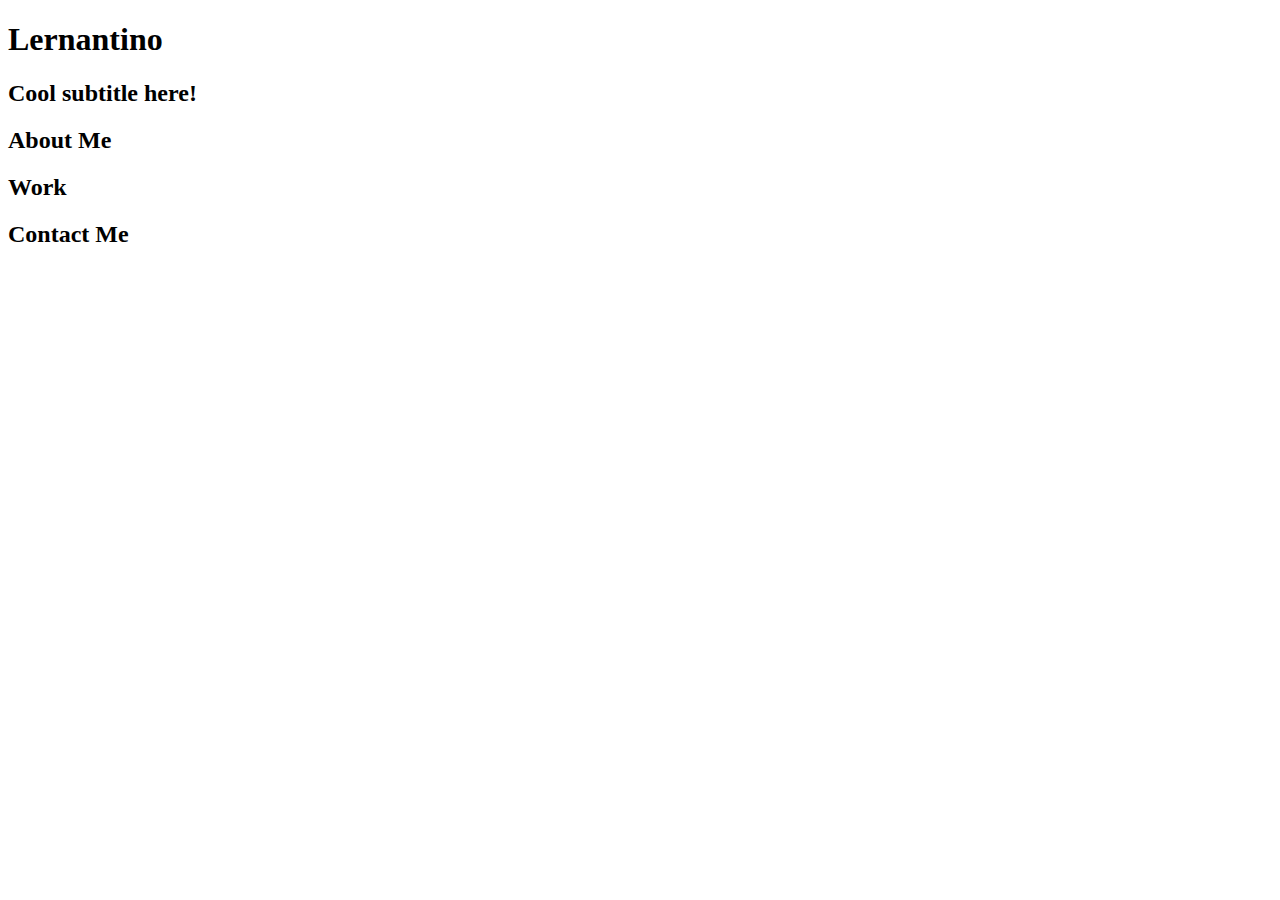
==== index.html @ 20a6575d "adding templates to use" ====
<!DOCTYPE html>
<html lang="en-gb">

<head>
  <meta charset="UTF-8">
  <meta name="viewport" content="width=device-width, initial-scale=1.0">
  <meta http-equiv="X-UA-Compatible" content="ie=edge">
  <title>Lernantino // Web Developer</title>
  <link rel="stylesheet" href="./assets/css/style.css" />
</head>

<body>
  <!-- main logo / nav -->
  <header>
    <h1>Lernantino</h1>
    <nav>
    </nav>
  </header>

  <!-- hero banner -->
  <section class="hero-banner">
    <div>
      <h2>Cool subtitle here!</h2>
    </div>
  </section>

  <main class="page-wrapper">
    <!-- about me -->
    <section class="page-section" id="about">
      <h2>About Me</h2>
    </section>

    <!-- portfolio container -->
    <section class="page-section" id="work">
      <h2>Work</h2>
    </section>

    <!-- contact -->
    <section class="page-section contact" id="contact">
      <h2>Contact Me</h2>
    </section>
  </main>
</body>

</html>
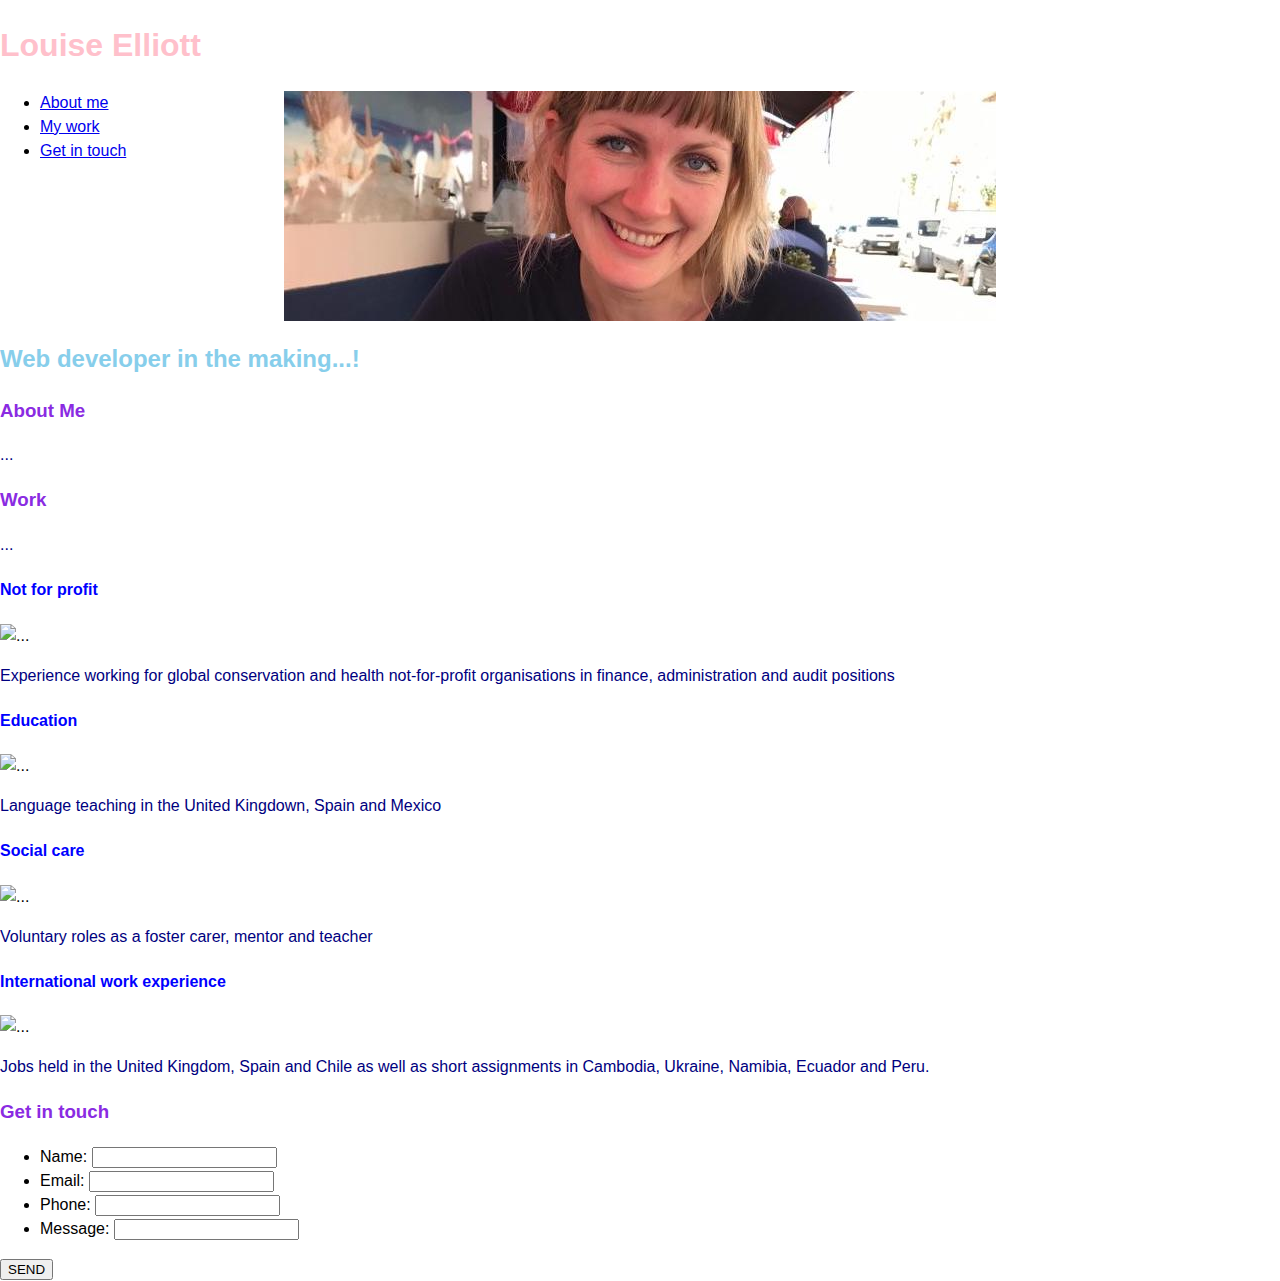
==== commit 9e21e4ef: "basic information added" ====
--- a/index.html
+++ b/index.html
@@ -5,41 +5,109 @@
   <meta charset="UTF-8">
   <meta name="viewport" content="width=device-width, initial-scale=1.0">
   <meta http-equiv="X-UA-Compatible" content="ie=edge">
-  <title>Lernantino // Web Developer</title>
-  <link rel="stylesheet" href="./assets/css/style.css" />
+  <title>Louise Elliott // Web Developer</title>
+  <link rel="stylesheet" href="./css/style.css"/>
 </head>
 
 <body>
-  <!-- main logo / nav -->
+
+  <!-- Name, profile photo and navigation links here. The navigation links take the user to the relavant content further down the page, using the nav element to allow users with screen readers to access the menu directly. -->
   <header>
-    <h1>Lernantino</h1>
-    <nav>
-    </nav>
+    <h1>Louise Elliott</h1>
+    <section class="professional-profile-photo"></div>
+    <nav><ul>
+      <li><a href="#about-me">About me</a></li>
+      <li><a href="#my-work">My work</a></li>
+      <li><a href="#get-in-touch">Get in touch</a></li>
+    </ul></nav>
   </header>
 
-  <!-- hero banner -->
+  <!-- Sub-heading to update once qualified -->
   <section class="hero-banner">
     <div>
-      <h2>Cool subtitle here!</h2>
+      <h2>Web developer in the making...!</h2>
     </div>
   </section>
 
+  
+  
   <main class="page-wrapper">
-    <!-- about me -->
+
     <section class="page-section" id="about">
-      <h2>About Me</h2>
+      <h3>About Me</h3>
+      <p>...</p>
+      <!-- I will add here a short summary of where I am at in my web development journey -->
     </section>
 
     <!-- portfolio container -->
+
     <section class="page-section" id="work">
-      <h2>Work</h2>
+      <h3>Work</h3>
+    </section>
+    <p>...</p>
+    <!-- I will add here the titles (with links) and summaries for my apps or for placeholders until I have more -->
+
+    <!-- Three key areas of previous professional experixence outlined here. -->
+    <aside>
+
+      <section="charity">
+          <h4>Not for profit</h4>
+          <img src="./assets/images/lead-generation.png" alt="..."/> <!-- Add photo and more complete alt text -->
+          <p>Experience working for global conservation and health not-for-profit organisations in finance, administration and audit positions</p>
+      </section>
+      
+      <section="education">
+          <h4>Education</h4>
+          <img src="./assets/images/lead-generation.png" alt="..."/> <!-- Add photo and more complete alt text -->
+          <p>Language teaching in the United Kingdown, Spain and Mexico</p>
+      </section>
+  
+      <section="benefit-cost">
+          <h4>Social care</h4>
+          <img src="./assets/images/lead-generation.png" alt="..."/> <!-- Add photo and more complete alt text -->
+          <p>Voluntary roles as a foster carer, mentor and teacher</p>
+      </section>
+
+      <section="benefit-cost">
+        <h4>International work experience</h4>
+        <img src="./assets/images/lead-generation.png" alt="..."/> <!-- Add photo and more complete alt text -->
+        <p>Jobs held in the United Kingdom, Spain and Chile as well as short assignments in Cambodia, Ukraine, Namibia, Ecuador and Peru.</p>
     </section>
 
+  </aside>
+
+
     <!-- contact -->
-    <section class="page-section contact" id="contact">
-      <h2>Contact Me</h2>
+
+    <section id="get-in-touch">
+      <h3 class="text-center">Get in touch</h3>
+      <form>
+        <ul>
+          <li>
+            <label class="text-right" for="name">Name:</label>
+            <input type="text" id="name" name="user-name">
+          </li>
+          <li>
+            <label class="text-right" for="email">Email:</label>
+            <input type="text" id="email" name="user-email">
+          </li>
+          <li>
+            <label class="text-right" for="phone">Phone:</label>
+            <input type="text" id="phone" name="user-phone">
+          </li>
+          <li>
+            <label class="text-right" for="message">Message:</label>
+            <input type="text" id="message" name="user-message">
+          </li>
+        </ul>
+        <div class="text-center">
+          <button type="submit">SEND</button>
+        </div>
+      </form>
     </section>
+
+
   </main>
 </body>
 
-</html>+</html>    --- a/css/style.css
+++ b/css/style.css
@@ -0,0 +1,40 @@
+* {
+  box-sizing: border-box;
+}
+
+body {
+  margin: 0;
+  padding: 0;
+  font-family: 'Trebuchet MS', 'Lucida Sans Unicode', 'Lucida Grande', 'Lucida Sans', Arial, sans-serif;
+  line-height: 1.5;
+}
+
+h1 {
+  color: pink;
+}
+
+h2 {
+  color: skyblue;
+}
+
+h3 {
+  color: blueviolet
+}
+
+h4 {
+  color:blue;
+}
+
+p {
+  color: navy;
+}
+
+.professional-profile-photo {
+  background: white;
+  height: 230px;
+  background-image: url("../images/professional-profile-photo.jpeg");
+  background-repeat: no-repeat;
+  background-position: center;
+}
+
+
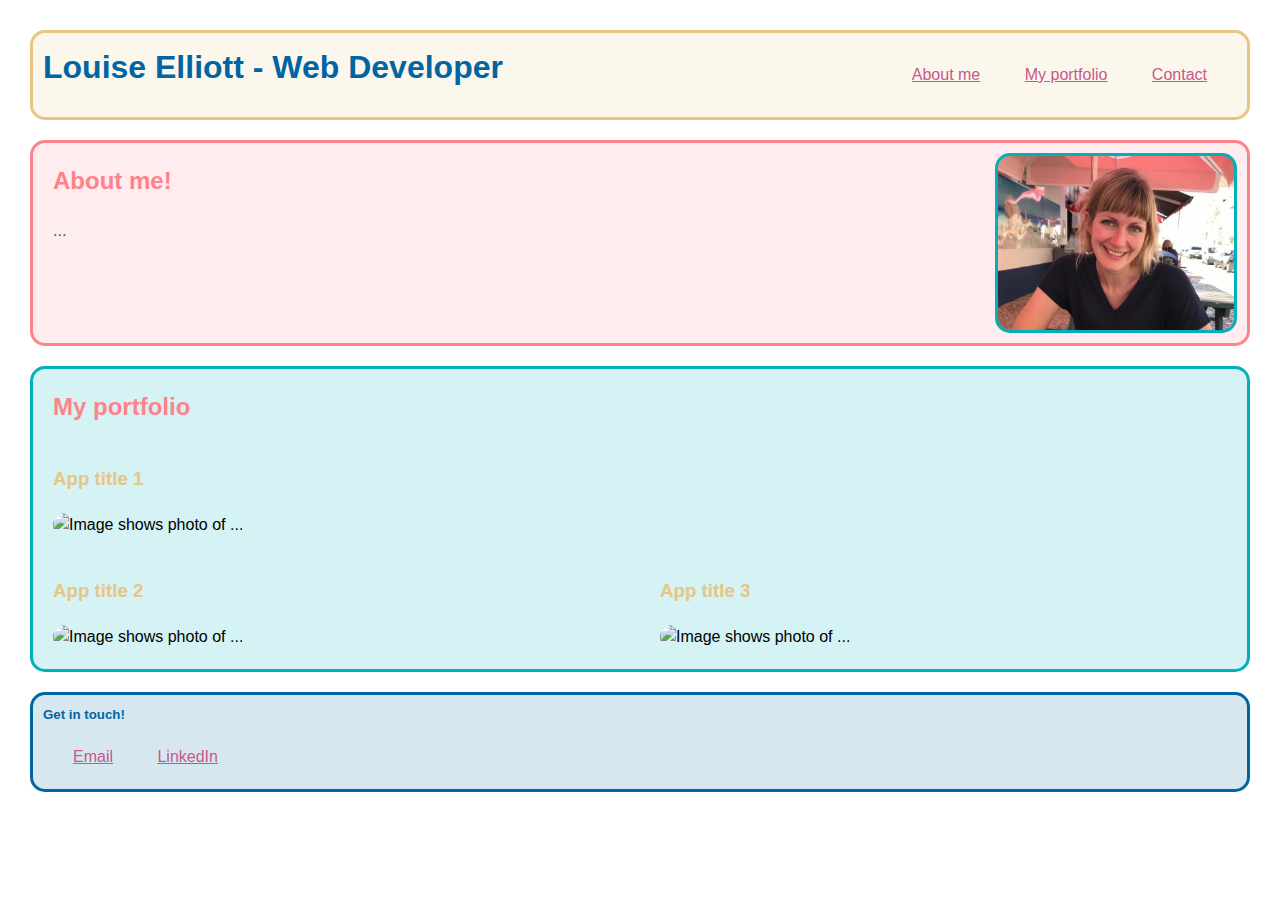
==== commit 714e6d8d: "basic layout defined" ====
--- a/index.html
+++ b/index.html
@@ -11,99 +11,60 @@
 
 <body>
 
+  <!-- header container -->
+
   <!-- Name, profile photo and navigation links here. The navigation links take the user to the relavant content further down the page, using the nav element to allow users with screen readers to access the menu directly. -->
+  
   <header>
-    <h1>Louise Elliott</h1>
-    <section class="professional-profile-photo"></div>
+    <h1>Louise Elliott - Web Developer</h1>
     <nav><ul>
       <li><a href="#about-me">About me</a></li>
-      <li><a href="#my-work">My work</a></li>
-      <li><a href="#get-in-touch">Get in touch</a></li>
+      <li><a href="#my-portfolio">My portfolio</a></li>
+      <li><a href="#contact">Contact</a></li>
     </ul></nav>
   </header>
 
-  <!-- Sub-heading to update once qualified -->
-  <section class="hero-banner">
-    <div>
-      <h2>Web developer in the making...!</h2>
-    </div>
+  <!-- profile container -->
+
+  <section id="about-me">
+    <!-- Sub-heading to update once qualified -->
+    <section id="text">
+      <h2>About me!</h2>
+      <!-- I will add here a short summary of where I am at in my web development journey -->
+      <p>...</p>
+    </section>
+    <section class="professional-profile-photo"></section>
+    <!-- Add image description -->
   </section>
 
-  
-  
-  <main class="page-wrapper">
+   <!-- portfolio container -->
 
-    <section class="page-section" id="about">
-      <h3>About Me</h3>
-      <p>...</p>
-      <!-- I will add here a short summary of where I am at in my web development journey -->
-    </section>
+  <section id="my-portfolio">
+    <div class="section-heading"><h2>My portfolio</h2></div>
+      <div class="app01">
+        <h3>App title 1</h3>
+        <img src="../website-build-portfolio/images/02-portfolio-2.jpg"; alt="Image shows photo of ..." style="width:1000px; height:400px;">
+      </div>
+      <div class="app02">
+        <h3>App title 2</h3>
+        <img src="../website-build-portfolio/images/02-portfolio-3.jpg"; alt="Image shows photo of ..." style="width:500px; height:400px;">
+      </div>
+      <div class="app03">
+        <h3>App title 3</h3>
+        <img src="../website-build-portfolio/images/02-portfolio-4.jpg"; alt="Image shows photo of ..." style="width:500px; height:400px;">
+      </div>
+        <!-- I will add here the titles (with links) for my apps or for placeholders until I have more -->
+    
+  </section>
 
-    <!-- portfolio container -->
+    <!-- contact container -->
 
-    <section class="page-section" id="work">
-      <h3>Work</h3>
-    </section>
-    <p>...</p>
-    <!-- I will add here the titles (with links) and summaries for my apps or for placeholders until I have more -->
-
-    <!-- Three key areas of previous professional experixence outlined here. -->
-    <aside>
-
-      <section="charity">
-          <h4>Not for profit</h4>
-          <img src="./assets/images/lead-generation.png" alt="..."/> <!-- Add photo and more complete alt text -->
-          <p>Experience working for global conservation and health not-for-profit organisations in finance, administration and audit positions</p>
-      </section>
-      
-      <section="education">
-          <h4>Education</h4>
-          <img src="./assets/images/lead-generation.png" alt="..."/> <!-- Add photo and more complete alt text -->
-          <p>Language teaching in the United Kingdown, Spain and Mexico</p>
-      </section>
-  
-      <section="benefit-cost">
-          <h4>Social care</h4>
-          <img src="./assets/images/lead-generation.png" alt="..."/> <!-- Add photo and more complete alt text -->
-          <p>Voluntary roles as a foster carer, mentor and teacher</p>
-      </section>
-
-      <section="benefit-cost">
-        <h4>International work experience</h4>
-        <img src="./assets/images/lead-generation.png" alt="..."/> <!-- Add photo and more complete alt text -->
-        <p>Jobs held in the United Kingdom, Spain and Chile as well as short assignments in Cambodia, Ukraine, Namibia, Ecuador and Peru.</p>
-    </section>
-
-  </aside>
-
-
-    <!-- contact -->
-
-    <section id="get-in-touch">
-      <h3 class="text-center">Get in touch</h3>
-      <form>
-        <ul>
-          <li>
-            <label class="text-right" for="name">Name:</label>
-            <input type="text" id="name" name="user-name">
-          </li>
-          <li>
-            <label class="text-right" for="email">Email:</label>
-            <input type="text" id="email" name="user-email">
-          </li>
-          <li>
-            <label class="text-right" for="phone">Phone:</label>
-            <input type="text" id="phone" name="user-phone">
-          </li>
-          <li>
-            <label class="text-right" for="message">Message:</label>
-            <input type="text" id="message" name="user-message">
-          </li>
-        </ul>
-        <div class="text-center">
-          <button type="submit">SEND</button>
-        </div>
-      </form>
+    <section id="contact">
+      <h5>Get in touch!</h5>
+      <nav><ul>
+        <li><a href="#...@gmail.com">Email</a></li>
+        <li><a href="#LinkedIn">LinkedIn</a></li>
+      </ul></nav>
     </section>
 
 
--- a/css/style.css
+++ b/css/style.css
@@ -1,40 +1,168 @@
+:root {
+  --brand-color-1: #C95789;
+  --brand-color-1-transparent: #c9578825;
+  --brand-color-2: #FF828B;
+  --brand-color-2-transparent: #ff828a26;
+  --brand-color-3: #E7C582;
+  --brand-color-3-transparent: #e7c58225;
+  --brand-color-4: #00B0BA;
+  --brand-color-4-transparent: #00b1ba2a;
+  --brand-color-5: #0065A2;
+  --brand-color-5-transparent: #0064a228;
+  --padding-standard: 0;
+  --border-width-standard: 2px;
+  --border-radius-standard: 15px;
+  --margin-standard: 10px;
+  --brand-font-family: Tahoma, Verdana, sans-serif;
+}
+
 * {
   box-sizing: border-box;
+  padding: var(--padding-standard);
+  margin: var(--margin-standard);
+  font-family: var(--brand-font-family)
 }
 
 body {
-  margin: 0;
-  padding: 0;
-  font-family: 'Trebuchet MS', 'Lucida Sans Unicode', 'Lucida Grande', 'Lucida Sans', Arial, sans-serif;
   line-height: 1.5;
+  display: flex;
+  flex-direction: column;
+}
+
+header {
+  background-color: var(--brand-color-3-transparent);
+  border: var(--border-standard);
+  border-style: solid;
+  border-width: var(--border-standard);
+  border-color: var(--brand-color-3);
+  border-radius: var(--border-radius-standard);
+  display: flex;
+  justify-content: space-between;
+}
+
+#about-me {
+  background-color: var(--brand-color-2-transparent);
+  border: var(--border-standard);
+  border-style: solid;
+  border-width: var(--border-standard);
+  border-color: var(--brand-color-2);
+  border-radius: var(--border-radius-standard);
+  display: flex;
+  justify-content: space-between;
+}
+
+#text {
+  border: var(--border-standard);
+  border-style: none;
+  display: flex;
+  flex-direction: column;
+  flex-wrap: wrap;
+}
+
+#my-portfolio {
+  background-color: var(--brand-color-4-transparent);
+  border: var(--border-standard);
+  border-style: solid;
+  border-width: var(--border-standard);
+  border-color: var(--brand-color-4);
+  border-radius: var(--border-radius-standard);
+  display: grid;
+    grid-template-columns: 1fr 1fr 1fr 1fr;
+    grid-template-rows: auto;
+    justify-content: center;
+    align-content: start;
+}
+
+.section-heading {
+  grid-column: 1 / 5;
+}
+
+.app01 {
+  grid-column: 1 / 5;
+}
+
+.app02 {
+  grid-column: 1 / 3;
+}
+
+.app03 {
+  grid-column: 3 / 5;
+}
+
+img {
+  border-radius: var(--border-radius-standard);
+  background-size: cover;
+  background-position: center;
+}
+
+#contact {
+  background-color: var(--brand-color-5-transparent);
+  border: var(--border-standard);
+  border-style: solid;
+  border-width: var(--border-standard);
+  border-color: var(--brand-color-5);
+  border-radius: var(--border-radius-standard);
 }
 
 h1 {
-  color: pink;
+  color: var(--brand-color-5);
 }
 
 h2 {
-  color: skyblue;
+  color: var(--brand-color-2);
 }
 
 h3 {
-  color: blueviolet
+  color: var(--brand-color-3);
 }
 
 h4 {
-  color:blue;
+  color: var(--brand-color-4);
+}
+
+h5 {
+  color: var(--brand-color-5)
+}
+
+a {
+  color: var(--brand-color-1);
+}
+
+li {
+  display: inline-block;
+  list-style-type: none;
+  button: hover;
 }
 
 p {
-  color: navy;
+  color: var(--brand-color-5);
 }
 
 .professional-profile-photo {
-  background: white;
-  height: 230px;
+  height: 180px;
+  width: 242px;
   background-image: url("../images/professional-profile-photo.jpeg");
   background-repeat: no-repeat;
+  background-size: contain;
   background-position: center;
+  border: var(--border-standard);
+  border-style: solid;
+  border-width: var(--border-standard);
+  border-color: var(--brand-color-4);
+  border-radius: var(--border-radius-standard);
+}
+
+[href$".gmail.com"]//before {
+  content: ;
+  display: inline-block;
+  margin: right 3px;
 }
 
 
+@media only screen and (max-width: 1000px) {
+  ...
+}
+
+@media only screen and (max-width: 600px) {
+  ...
+}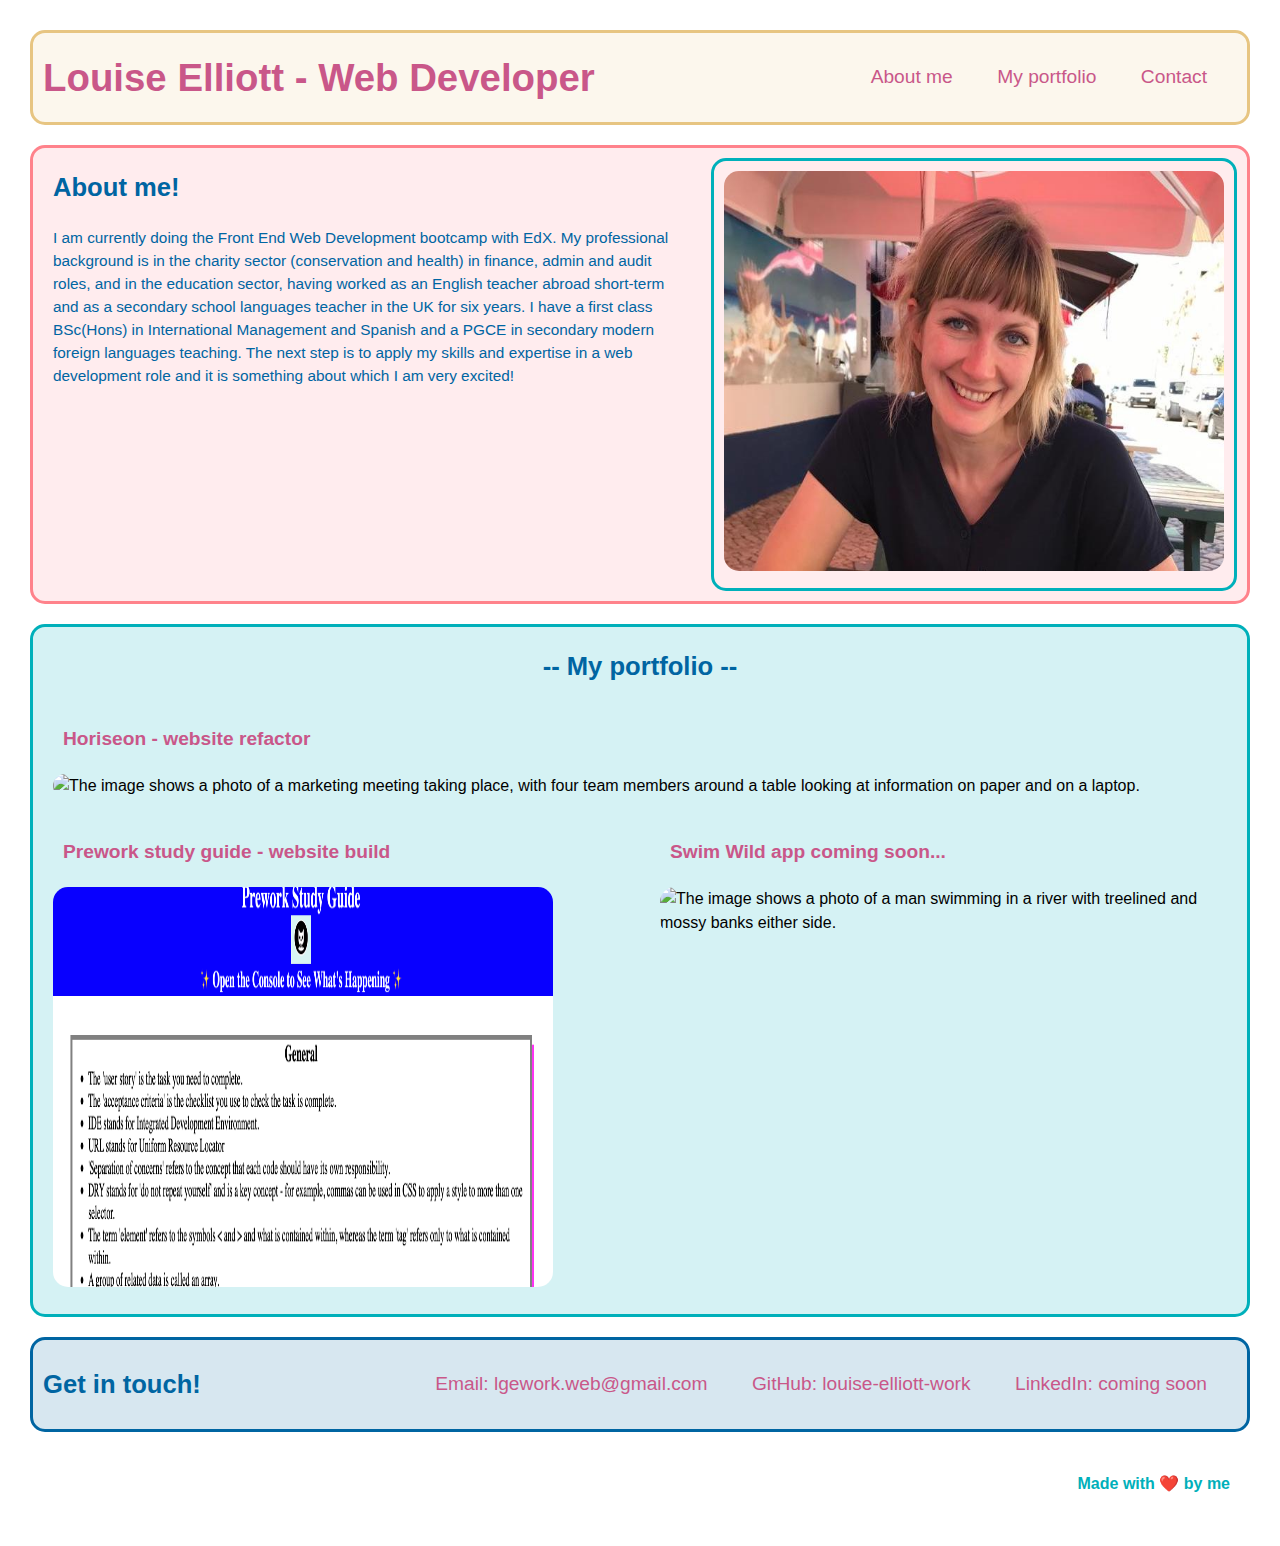
==== commit 3c6edbe1: "HTML updated and commented thoroughly throughout" ====
--- a/index.html
+++ b/index.html
@@ -1,6 +1,9 @@
 <!DOCTYPE html>
-<html lang="en-gb">
+<html lang="en=gb">
 
+<!-- Semantic elements and alternate text provided for images to aid accessibility. -->
+
+<!-- Key meta data for search engine optimisation. -->
 <head>
   <meta charset="UTF-8">
   <meta name="viewport" content="width=device-width, initial-scale=1.0">
@@ -11,10 +14,7 @@
 
 <body>
 
-  <!-- header container -->
-
-  <!-- Name, profile photo and navigation links here. The navigation links take the user to the relavant content further down the page, using the nav element to allow users with screen readers to access the menu directly. -->
-  
+  <!-- Header container with name, profile photo and navigation links that take the user to the relavant content further down the page. -->
   <header>
     <h1>Louise Elliott - Web Developer</h1>
     <nav><ul>
@@ -24,51 +24,59 @@
     </ul></nav>
   </header>
 
-  <!-- profile container -->
-
+  <!-- Profile container with a professional summary and a profile photo. -->
   <section id="about-me">
-    <!-- Sub-heading to update once qualified -->
     <section id="text">
       <h2>About me!</h2>
-      <!-- I will add here a short summary of where I am at in my web development journey -->
-      <p>...</p>
+      <!-- This summary will be updated once more professional experience has been gained. -->
+      <p>I am currently doing the Front End Web Development bootcamp with EdX. My professional background is in the charity sector (conservation and health) in finance, admin and audit roles, and in the education sector, having worked as an English teacher abroad short-term and as a secondary school languages teacher in the UK for six years. I have a first class BSc(Hons) in International Management and Spanish and a PGCE in secondary modern foreign languages teaching. The next step is to apply my skills and expertise in a web development role and it is something about which I am very excited!</p>
     </section>
-    <section class="professional-profile-photo"></section>
-    <!-- Add image description -->
+
+    <section id="photo">
+    <img src="./images/professional-profile-photo.jpeg"; alt="The image shows a photo of Louise Elliott." style="width:500px; height:400px;">
+    </section>
   </section>
 
-   <!-- portfolio container -->
-
+   <!-- Portfolio container with images for, and links to, apps built and refactored so far. -->
   <section id="my-portfolio">
-    <div class="section-heading"><h2>My portfolio</h2></div>
+    <div class="section-heading"><h2>-- My portfolio --</h2></div>
       <div class="app01">
-        <h3>App title 1</h3>
-        <img src="../website-build-portfolio/images/02-portfolio-2.jpg"; alt="Image shows photo of ..." style="width:1000px; height:400px;">
+        <!-- Link opens as new tab. -->
+        <h3><a href="https://louise-elliott-work.github.io/website-refactor-Horiseon/" target="_blank">Horiseon - website refactor</a></h3>
+        <img src="./images/digital-marketing-meeting.jpg"; alt="The image shows a photo of a marketing meeting taking place, with four team members around a table looking at information on paper and on a laptop. " style="width:1000px; height:400px;">        
       </div>
       <div class="app02">
-        <h3>App title 2</h3>
-        <img src="../website-build-portfolio/images/02-portfolio-3.jpg"; alt="Image shows photo of ..." style="width:500px; height:400px;">
+        <!-- Link opens as new tab. -->
+        <h3><a href="https://louise-elliott-work.github.io/prework-study-guide/" target="_blank">Prework study guide - website build</a></h3>
+        <img src="./images/prework-study-guide-screenshot.png"; alt="The image shows a webpage entitled Prework Study Guide, with a logo and some notes underneath." style="width:500px; height:400px;">
       </div>
       <div class="app03">
-        <h3>App title 3</h3>
-        <img src="../website-build-portfolio/images/02-portfolio-4.jpg"; alt="Image shows photo of ..." style="width:500px; height:400px;">
+        <!-- Placeholder link to update once next app has been created. -->
+        <h3><a href="#">Swim Wild app coming soon...</a></h3>
+        <img src="./images/benjamin-elliott-SWQmJ7bO0OI-unsplash.jpg"; alt="The image shows a photo of a man swimming in a river with treelined and mossy banks either side." style="width:500px; height:400px;"> <!-- Photo by Benjamin Elliott on Unsplash. -->
       </div>
-        <!-- I will add here the titles (with links) for my apps or for placeholders until I have more -->
-    
   </section>
 
-    <!-- contact container -->
-
+    <!-- <Contact container with email, GitHub and LinkedIn links. -->
     <section id="contact">
-      <h5>Get in touch!</h5>
+      <h2>Get in touch!</h2>
       <nav><ul>
-        <li><a href="#...@gmail.com">Email</a></li>
-        <li><a href="#LinkedIn">LinkedIn</a></li>
+        <!-- Mail-to opens for users who have email set up on their device, and email address also written out for users who do not. -->
+        <li><a href="mailto:lgework.web@gmail.com">Email: lgework.web@gmail.com</a></li>
+        <!-- Link opens as new tab. -->
+        <li><a href="https://github.com/louise-elliott-work?tab=repositories">GitHub: louise-elliott-work</a></li>
+        <!-- LinkedIn profile to be added at a later date. -->
+        <li><a>LinkedIn: coming soon</a></li>
       </ul></nav>
     </section>
 
+<!-- Personal signature shown here. -->
+<section>
+  <footer>
+      <h4>Made with ❤️️ by me</h4>
+  </footer>
+  </section>
 
-  </main>
 </body>
 
-</html>    +</html>--- a/css/style.css
+++ b/css/style.css
@@ -31,13 +31,19 @@
 
 header {
   background-color: var(--brand-color-3-transparent);
-  border: var(--border-standard);
   border-style: solid;
   border-width: var(--border-standard);
   border-color: var(--brand-color-3);
   border-radius: var(--border-radius-standard);
   display: flex;
   justify-content: space-between;
+  align-items: center;
+}
+
+li {
+  display: inline-block;
+  list-style-type: none;
+  font-size: 1.5vw;
 }
 
 #about-me {
@@ -75,6 +81,9 @@
 
 .section-heading {
   grid-column: 1 / 5;
+  display: flex;
+  align-items: center;
+  justify-content: center;
 }
 
 .app01 {
@@ -95,53 +104,9 @@
   background-position: center;
 }
 
-#contact {
-  background-color: var(--brand-color-5-transparent);
-  border: var(--border-standard);
-  border-style: solid;
-  border-width: var(--border-standard);
-  border-color: var(--brand-color-5);
-  border-radius: var(--border-radius-standard);
-}
-
-h1 {
-  color: var(--brand-color-5);
-}
-
-h2 {
-  color: var(--brand-color-2);
-}
-
-h3 {
-  color: var(--brand-color-3);
-}
-
-h4 {
-  color: var(--brand-color-4);
-}
-
-h5 {
-  color: var(--brand-color-5)
-}
-
-a {
-  color: var(--brand-color-1);
-}
-
-li {
-  display: inline-block;
-  list-style-type: none;
-  button: hover;
-}
-
-p {
-  color: var(--brand-color-5);
-}
-
-.professional-profile-photo {
-  height: 180px;
-  width: 242px;
-  background-image: url("../images/professional-profile-photo.jpeg");
+#photo {
+  height: auto;
+  width: auto;
   background-repeat: no-repeat;
   background-size: contain;
   background-position: center;
@@ -150,6 +115,54 @@
   border-width: var(--border-standard);
   border-color: var(--brand-color-4);
   border-radius: var(--border-radius-standard);
+  margin: none;
+}
+
+#contact {
+  background-color: var(--brand-color-5-transparent);
+  border: var(--border-standard);
+  border-style: solid;
+  border-width: var(--border-standard);
+  border-color: var(--brand-color-5);
+  border-radius: var(--border-radius-standard);
+  display: flex;
+  justify-content: space-between;
+  align-items: center;
+}
+
+footer {
+  display: flex;
+  justify-content: flex-end;
+  align-items: center;
+}
+
+h1 {
+  color: var(--brand-color-1);
+  font-size: 3vw;
+}
+
+h2 {
+  color: var(--brand-color-5);
+  font-size: 2vw;
+}
+
+h3 {
+  color: var(--brand-color-3);
+  font-size: 1.5vw;
+}
+
+h4 {
+  color: var(--brand-color-4);
+}
+
+a {
+  color: var(--brand-color-1);
+  text-decoration: none;
+}
+
+p {
+  color: var(--brand-color-5);
+  font-size: 1.2vw;
 }
 
 [href$".gmail.com"]//before {
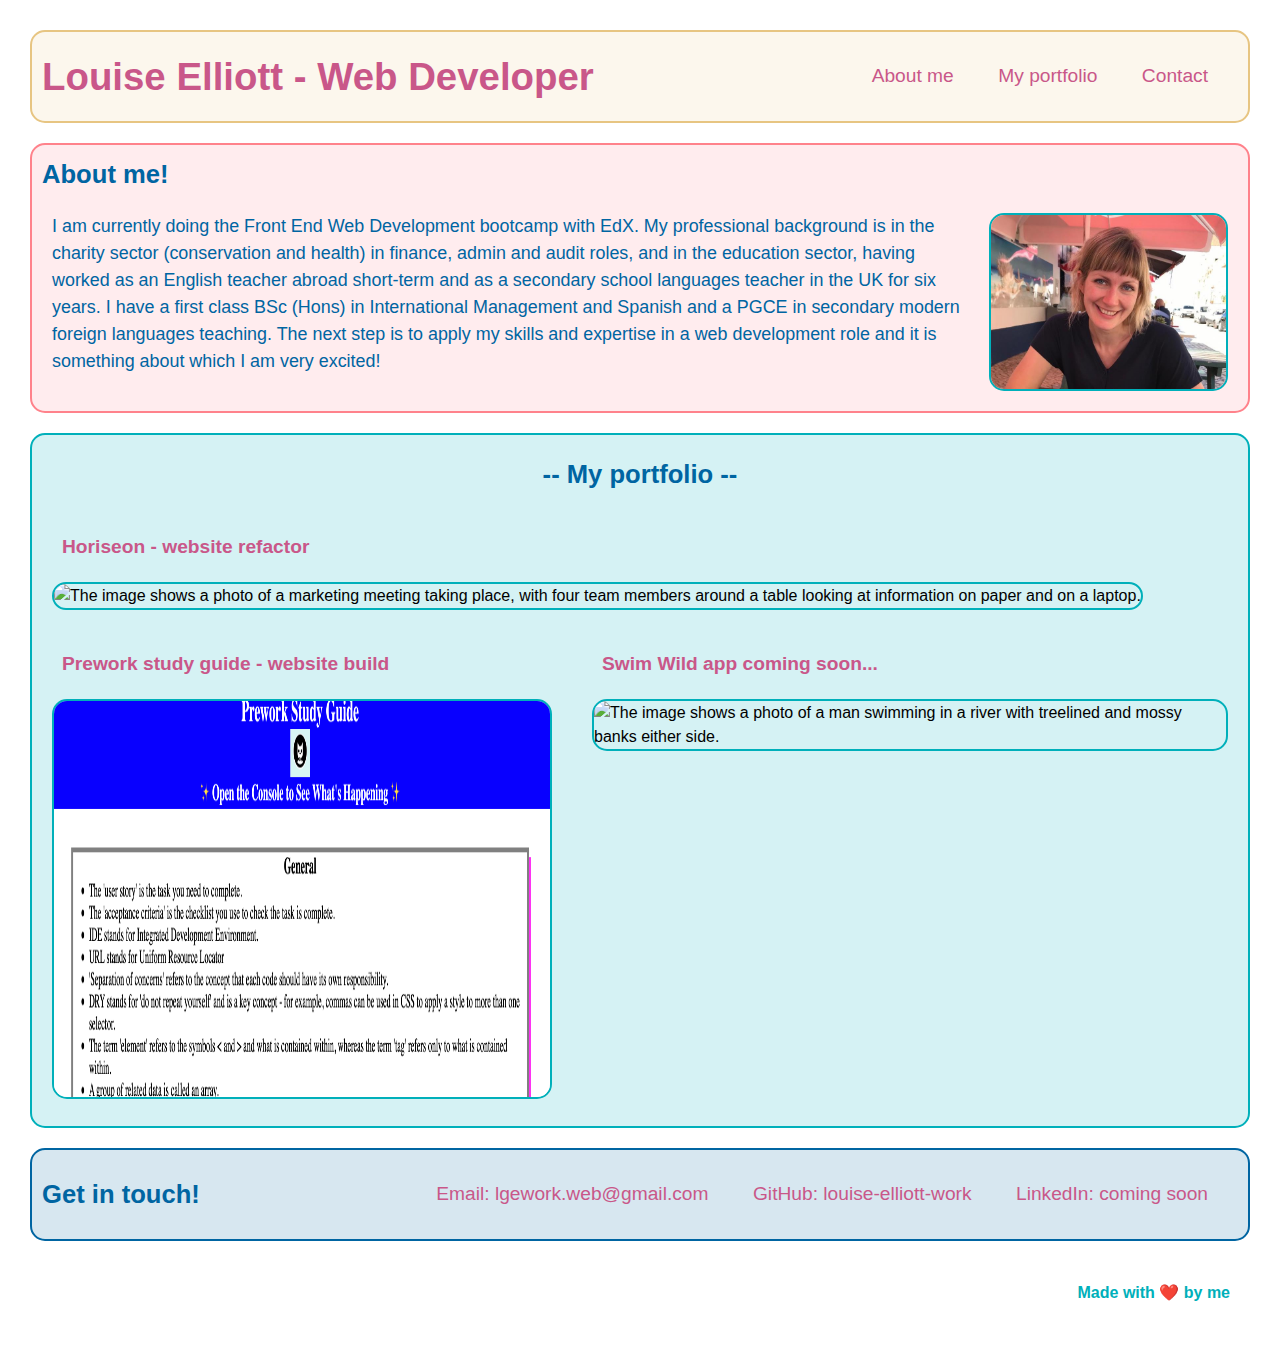
==== commit 25ee609d: "CSS updated and commented thoroughly throughout" ====
--- a/index.html
+++ b/index.html
@@ -25,30 +25,27 @@
   </header>
 
   <!-- Profile container with a professional summary and a profile photo. -->
-  <section id="about-me">
-    <section id="text">
-      <h2>About me!</h2>
+  <section class="about-me">
+    <h2>About me!</h2>
+      <section id="profile-information">
       <!-- This summary will be updated once more professional experience has been gained. -->
-      <p>I am currently doing the Front End Web Development bootcamp with EdX. My professional background is in the charity sector (conservation and health) in finance, admin and audit roles, and in the education sector, having worked as an English teacher abroad short-term and as a secondary school languages teacher in the UK for six years. I have a first class BSc(Hons) in International Management and Spanish and a PGCE in secondary modern foreign languages teaching. The next step is to apply my skills and expertise in a web development role and it is something about which I am very excited!</p>
+      <p>I am currently doing the Front End Web Development bootcamp with EdX. My professional background is in the charity sector (conservation and health) in finance, admin and audit roles, and in the education sector, having worked as an English teacher abroad short-term and as a secondary school languages teacher in the UK for six years. I have a first class BSc (Hons) in International Management and Spanish and a PGCE in secondary modern foreign languages teaching. The next step is to apply my skills and expertise in a web development role and it is something about which I am very excited!</p>
+      <img src="./images/professional-profile-photo.jpeg"; alt="The image shows a photo of Louise Elliott." class="profile-photo">
+      </section>
     </section>
 
-    <section id="photo">
-    <img src="./images/professional-profile-photo.jpeg"; alt="The image shows a photo of Louise Elliott." style="width:500px; height:400px;">
-    </section>
-  </section>
-
-   <!-- Portfolio container with images for, and links to, apps built and refactored so far. -->
+  <!-- Portfolio container with images for, and links to, apps built and refactored so far. -->
   <section id="my-portfolio">
     <div class="section-heading"><h2>-- My portfolio --</h2></div>
       <div class="app01">
         <!-- Link opens as new tab. -->
         <h3><a href="https://louise-elliott-work.github.io/website-refactor-Horiseon/" target="_blank">Horiseon - website refactor</a></h3>
-        <img src="./images/digital-marketing-meeting.jpg"; alt="The image shows a photo of a marketing meeting taking place, with four team members around a table looking at information on paper and on a laptop. " style="width:1000px; height:400px;">        
+        <img src="./images/digital-marketing-meeting.jpg"; alt="The image shows a photo of a marketing meeting taking place, with four team members around a table looking at information on paper and on a laptop." style="width:1000px; height:400px;">        
       </div>
       <div class="app02">
         <!-- Link opens as new tab. -->
         <h3><a href="https://louise-elliott-work.github.io/prework-study-guide/" target="_blank">Prework study guide - website build</a></h3>
-        <img src="./images/prework-study-guide-screenshot.png"; alt="The image shows a webpage entitled Prework Study Guide, with a logo and some notes underneath." style="width:500px; height:400px;">
+        <img src="./images/prework-study-guide-screenshot.png"; alt="The image shows a screenshot of a webpage entitled Prework Study Guide, with a logo and some notes underneath." style="width:500px; height:400px;">
       </div>
       <div class="app03">
         <!-- Placeholder link to update once next app has been created. -->
--- a/css/style.css
+++ b/css/style.css
@@ -1,3 +1,5 @@
+/* Brand colors and style set here, to facilitate future brand design changes. */
+
 :root {
   --brand-color-1: #C95789;
   --brand-color-1-transparent: #c9578825;
@@ -23,16 +25,21 @@
   font-family: var(--brand-font-family)
 }
 
+/* Brand colors used for all font, boxes and borders. */
+/* Font sizes throughout set to respond to viewport width. */
+
 body {
   line-height: 1.5;
   display: flex;
   flex-direction: column;
 }
 
+/* Header bar with name and role on the left and navigation menu on the right. */
+
 header {
   background-color: var(--brand-color-3-transparent);
   border-style: solid;
-  border-width: var(--border-standard);
+  border-width: var(--border-width-standard);
   border-color: var(--brand-color-3);
   border-radius: var(--border-radius-standard);
   display: flex;
@@ -46,37 +53,37 @@
   font-size: 1.5vw;
 }
 
-#about-me {
+/* About me section clearly defined with title, summary and photo occupying 20% and responding to viewport width. */
+
+.about-me {
   background-color: var(--brand-color-2-transparent);
-  border: var(--border-standard);
   border-style: solid;
-  border-width: var(--border-standard);
+  border-width: var(--border-width-standard);
   border-color: var(--brand-color-2);
   border-radius: var(--border-radius-standard);
-  display: flex;
-  justify-content: space-between;
+  margin: var(--margin-standard);
 }
 
-#text {
-  border: var(--border-standard);
-  border-style: none;
+#profile-information {
   display: flex;
-  flex-direction: column;
-  flex-wrap: wrap;
 }
+
+.profile-photo {
+  width: 20%;
+}
+
+/* Portfolio section clearly defined with title and labelled apps below that can be clicked on to open in a new tab. */
 
 #my-portfolio {
   background-color: var(--brand-color-4-transparent);
-  border: var(--border-standard);
   border-style: solid;
-  border-width: var(--border-standard);
+  border-width: var(--border-width-standard);
   border-color: var(--brand-color-4);
   border-radius: var(--border-radius-standard);
   display: grid;
     grid-template-columns: 1fr 1fr 1fr 1fr;
-    grid-template-rows: auto;
     justify-content: center;
-    align-content: start;
+    align-items: start;
 }
 
 .section-heading {
@@ -86,49 +93,48 @@
   justify-content: center;
 }
 
+/* The most recent app occupies the entire first row of the grid to appear more prominently. */
+
 .app01 {
   grid-column: 1 / 5;
 }
 
+/* The second and third apps shre the space on the second row. */
+
 .app02 {
-  grid-column: 1 / 3;
+  grid-column: 1 / 2;
 }
 
 .app03 {
-  grid-column: 3 / 5;
+  grid-column: 2 / 5;
 }
 
 img {
-  border-radius: var(--border-radius-standard);
+  max-width: auto;
+  height: auto;
   background-size: cover;
   background-position: center;
+  margin: var(--margin-standard);
+  border-style: solid;
+  border-width: var(--border-width-standard);
+  border-color: var(--brand-color-4);
+  border-radius: var(--border-radius-standard);
 }
 
-#photo {
-  height: auto;
-  width: auto;
-  background-repeat: no-repeat;
-  background-size: contain;
-  background-position: center;
-  border: var(--border-standard);
-  border-style: solid;
-  border-width: var(--border-standard);
-  border-color: var(--brand-color-4);
-  border-radius: var(--border-radius-standard);
-  margin: none;
-}
+/* Contact section clearly defined with 'Get in touch' instruction, email address, GitHub link and LinkedIn link, all clickable. */
 
 #contact {
   background-color: var(--brand-color-5-transparent);
-  border: var(--border-standard);
   border-style: solid;
-  border-width: var(--border-standard);
+  border-width: var(--border-width-standard);
   border-color: var(--brand-color-5);
   border-radius: var(--border-radius-standard);
   display: flex;
   justify-content: space-between;
   align-items: center;
 }
+
+/* Signature displayed bottom right. */
 
 footer {
   display: flex;
@@ -162,15 +168,10 @@
 
 p {
   color: var(--brand-color-5);
-  font-size: 1.2vw;
+  font-size: 1.4vw;
 }
 
-[href$".gmail.com"]//before {
-  content: ;
-  display: inline-block;
-  margin: right 3px;
-}
-
+/* Media queries set to support users with various viewport widths. */
 
 @media only screen and (max-width: 1000px) {
   ...
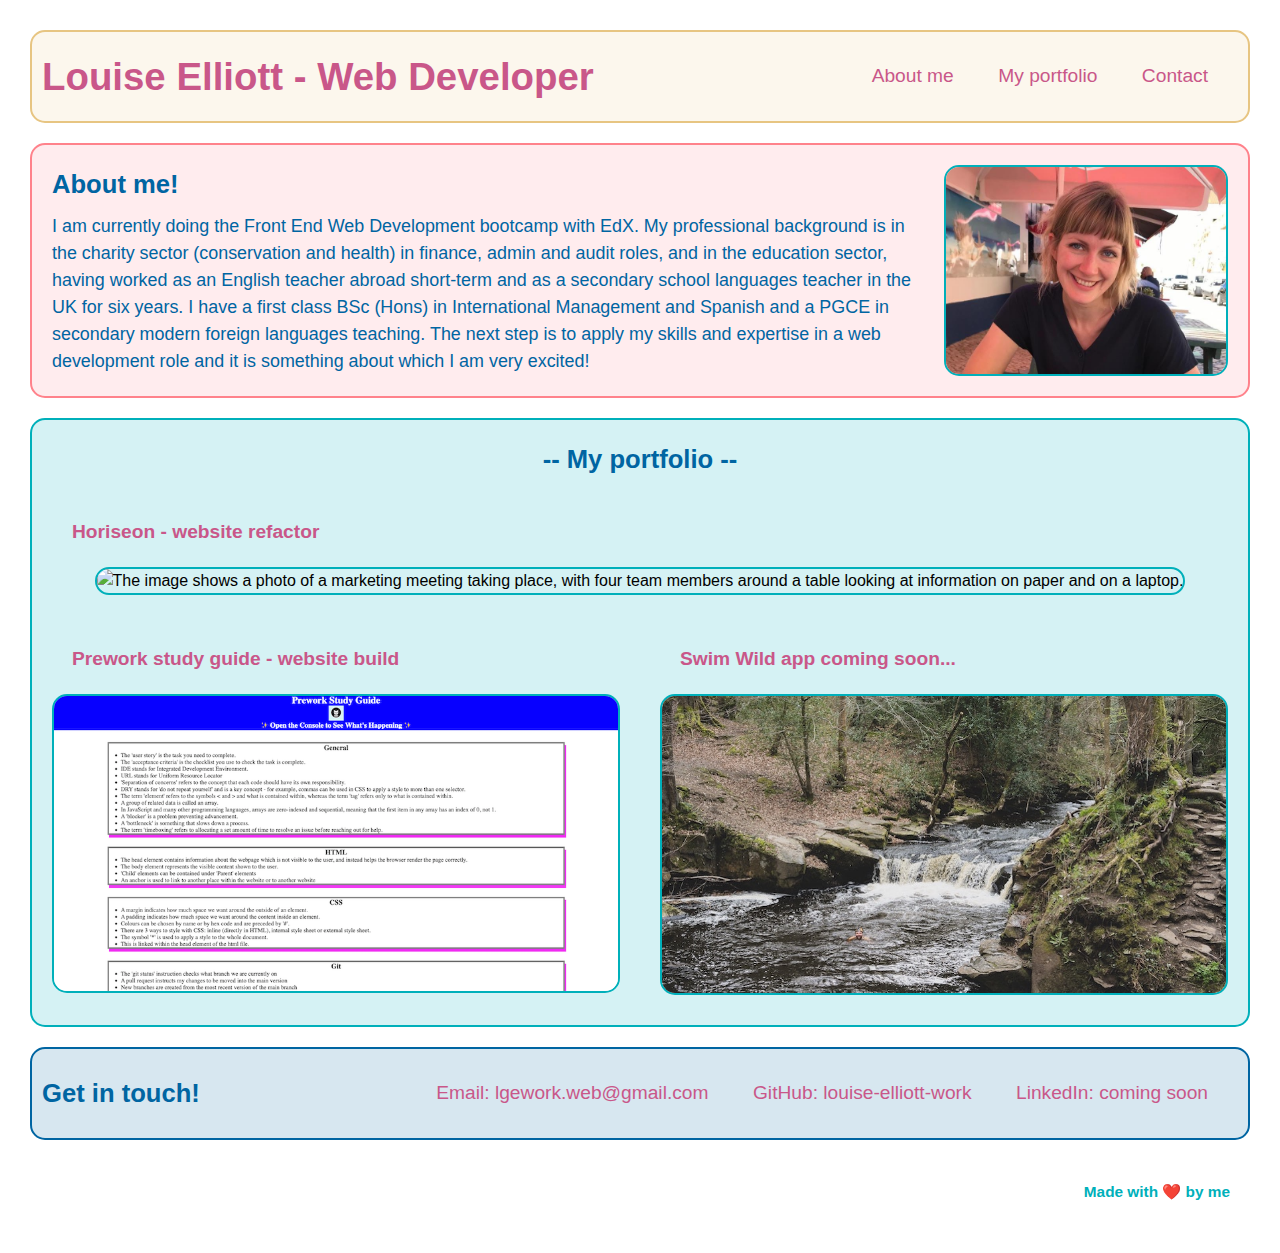
==== commit 923c8aef: "portfolio image sizing fixed" ====
--- a/index.html
+++ b/index.html
@@ -25,33 +25,40 @@
   </header>
 
   <!-- Profile container with a professional summary and a profile photo. -->
-  <section class="about-me">
+  <section id="about-me">
+    <div id="text">
     <h2>About me!</h2>
-      <section id="profile-information">
-      <!-- This summary will be updated once more professional experience has been gained. -->
-      <p>I am currently doing the Front End Web Development bootcamp with EdX. My professional background is in the charity sector (conservation and health) in finance, admin and audit roles, and in the education sector, having worked as an English teacher abroad short-term and as a secondary school languages teacher in the UK for six years. I have a first class BSc (Hons) in International Management and Spanish and a PGCE in secondary modern foreign languages teaching. The next step is to apply my skills and expertise in a web development role and it is something about which I am very excited!</p>
-      <img src="./images/professional-profile-photo.jpeg"; alt="The image shows a photo of Louise Elliott." class="profile-photo">
-      </section>
-    </section>
+    <!-- This summary will be updated once more professional experience has been gained. -->
+    <p>I am currently doing the Front End Web Development bootcamp with EdX. My professional background is in the charity sector (conservation and health) in finance, admin and audit roles, and in the education sector, having worked as an English teacher abroad short-term and as a secondary school languages teacher in the UK for six years. I have a first class BSc (Hons) in International Management and Spanish and a PGCE in secondary modern foreign languages teaching. The next step is to apply my skills and expertise in a web development role and it is something about which I am very excited!</p>
+    </div>
+    <div id="profile-photo">
+    <img src="./images/professional-profile-photo.jpeg"; alt="The image shows a photo of Louise Elliott.">
+    </div>
+  </section>
 
   <!-- Portfolio container with images for, and links to, apps built and refactored so far. -->
   <section id="my-portfolio">
-    <div class="section-heading"><h2>-- My portfolio --</h2></div>
-      <div class="app01">
+    
+    <div id="section-heading"><h2>-- My portfolio --</h2></div>
+      
+      <div id="app01">
         <!-- Link opens as new tab. -->
-        <h3><a href="https://louise-elliott-work.github.io/website-refactor-Horiseon/" target="_blank">Horiseon - website refactor</a></h3>
-        <img src="./images/digital-marketing-meeting.jpg"; alt="The image shows a photo of a marketing meeting taking place, with four team members around a table looking at information on paper and on a laptop." style="width:1000px; height:400px;">        
+        <div class="app-label"><h3><a href="https://louise-elliott-work.github.io/website-refactor-Horiseon/" target="_blank">Horiseon - website refactor</a></h3></div>
+        <div class="app-image"><img src="./images/digital-marketing-meeting.jpg"; alt="The image shows a photo of a marketing meeting taking place, with four team members around a table looking at information on paper and on a laptop."></div>
       </div>
-      <div class="app02">
+
+      <div id="app02">
         <!-- Link opens as new tab. -->
-        <h3><a href="https://louise-elliott-work.github.io/prework-study-guide/" target="_blank">Prework study guide - website build</a></h3>
-        <img src="./images/prework-study-guide-screenshot.png"; alt="The image shows a screenshot of a webpage entitled Prework Study Guide, with a logo and some notes underneath." style="width:500px; height:400px;">
+        <div class="app-label"><h3><a href="https://louise-elliott-work.github.io/prework-study-guide/" target="_blank">Prework study guide - website build</a></h3></div>
+        <div class="app-image"><img src="./images/prework-study-guide-screenshot-resized.png"; alt="The image shows a screenshot of a webpage entitled Prework Study Guide, with a logo and some notes underneath."></div>
       </div>
-      <div class="app03">
+    
+      <div id="app03">
         <!-- Placeholder link to update once next app has been created. -->
-        <h3><a href="#">Swim Wild app coming soon...</a></h3>
-        <img src="./images/benjamin-elliott-SWQmJ7bO0OI-unsplash.jpg"; alt="The image shows a photo of a man swimming in a river with treelined and mossy banks either side." style="width:500px; height:400px;"> <!-- Photo by Benjamin Elliott on Unsplash. -->
+        <div class="app-label"><h3><a href="#">Swim Wild app coming soon...</a></h3></div>
+        <div class="app-image"><img src="./images/benjamin-elliott-SWQmJ7bO0OI-unsplash-resized.jpg"; alt="The image shows a photo of a man swimming in a river with treelined and mossy banks either side."></div> <!-- Photo by Benjamin Elliott on Unsplash. -->
       </div>
+
   </section>
 
     <!-- <Contact container with email, GitHub and LinkedIn links. -->
@@ -61,7 +68,7 @@
         <!-- Mail-to opens for users who have email set up on their device, and email address also written out for users who do not. -->
         <li><a href="mailto:lgework.web@gmail.com">Email: lgework.web@gmail.com</a></li>
         <!-- Link opens as new tab. -->
-        <li><a href="https://github.com/louise-elliott-work?tab=repositories">GitHub: louise-elliott-work</a></li>
+        <li><a href="https://github.com/louise-elliott-work?tab=repositories" target="_blank">GitHub: louise-elliott-work</a></li>
         <!-- LinkedIn profile to be added at a later date. -->
         <li><a>LinkedIn: coming soon</a></li>
       </ul></nav>
--- a/css/style.css
+++ b/css/style.css
@@ -11,10 +11,10 @@
   --brand-color-4-transparent: #00b1ba2a;
   --brand-color-5: #0065A2;
   --brand-color-5-transparent: #0064a228;
-  --padding-standard: 0;
+  --padding-standard: 0px 0px 0px 0px;
   --border-width-standard: 2px;
   --border-radius-standard: 15px;
-  --margin-standard: 10px;
+  --margin-standard: 10px 10px 10px 10px;
   --brand-font-family: Tahoma, Verdana, sans-serif;
 }
 
@@ -55,21 +55,26 @@
 
 /* About me section clearly defined with title, summary and photo occupying 20% and responding to viewport width. */
 
-.about-me {
+#about-me {
   background-color: var(--brand-color-2-transparent);
   border-style: solid;
   border-width: var(--border-width-standard);
   border-color: var(--brand-color-2);
   border-radius: var(--border-radius-standard);
   margin: var(--margin-standard);
-}
-
-#profile-information {
-  display: flex;
-}
-
-.profile-photo {
-  width: 20%;
+  display: grid;
+  grid-template-columns: 1fr 1fr 1fr 1fr;
+}
+
+#text {
+  border-style: none;
+  grid-column: 1 / 4;
+}
+
+#profile-photo {
+  grid-column: 4 / 5;
+  display: flex;
+  justify-content: flex-end;
 }
 
 /* Portfolio section clearly defined with title and labelled apps below that can be clicked on to open in a new tab. */
@@ -81,44 +86,54 @@
   border-color: var(--brand-color-4);
   border-radius: var(--border-radius-standard);
   display: grid;
-    grid-template-columns: 1fr 1fr 1fr 1fr;
-    justify-content: center;
-    align-items: start;
-}
-
-.section-heading {
-  grid-column: 1 / 5;
-  display: flex;
-  align-items: center;
+  grid-template-columns: 1fr 1fr;
+}
+
+#section-heading {
+  grid-column: 1 / 3;
+  display: flex;
   justify-content: center;
-}
+  }
 
 /* The most recent app occupies the entire first row of the grid to appear more prominently. */
 
-.app01 {
-  grid-column: 1 / 5;
-}
-
-/* The second and third apps shre the space on the second row. */
-
-.app02 {
+#app01 {
+  grid-column: 1 / 3;
+}
+
+/* The second and third apps share the space on the second row. */
+
+#app02 {
   grid-column: 1 / 2;
 }
 
-.app03 {
-  grid-column: 2 / 5;
+#app03 {
+  grid-column: 2 / 3;
 }
 
 img {
-  max-width: auto;
+  border-style: solid;
+  border-width: var(--border-width-standard);
+  border-color: var(--brand-color-4);
+  border-radius: var(--border-radius-standard);
+  max-width: 100%;
   height: auto;
-  background-size: cover;
-  background-position: center;
+}
+
+#app-label {
+  background-color: var(--brand-color-3);
   margin: var(--margin-standard);
   border-style: solid;
   border-width: var(--border-width-standard);
-  border-color: var(--brand-color-4);
-  border-radius: var(--border-radius-standard);
+  border-color: var(--brand-color-1);
+  border-radius: var(--border-radius-standard);
+}
+
+.app-image {
+  max-width: 100%;
+  max-height: auto;
+  display: flex;
+  justify-content: center;
 }
 
 /* Contact section clearly defined with 'Get in touch' instruction, email address, GitHub link and LinkedIn link, all clickable. */
@@ -132,6 +147,16 @@
   display: flex;
   justify-content: space-between;
   align-items: center;
+}
+.my-apps{
+  display:flex;
+  flex-wrap: wrap;
+}
+#app01{
+  flex: 1 0 95%;
+}
+.app-div{
+  flex: 1 0 45%;
 }
 
 /* Signature displayed bottom right. */
@@ -159,6 +184,7 @@
 
 h4 {
   color: var(--brand-color-4);
+  font-size: 1.2vw;
 }
 
 a {
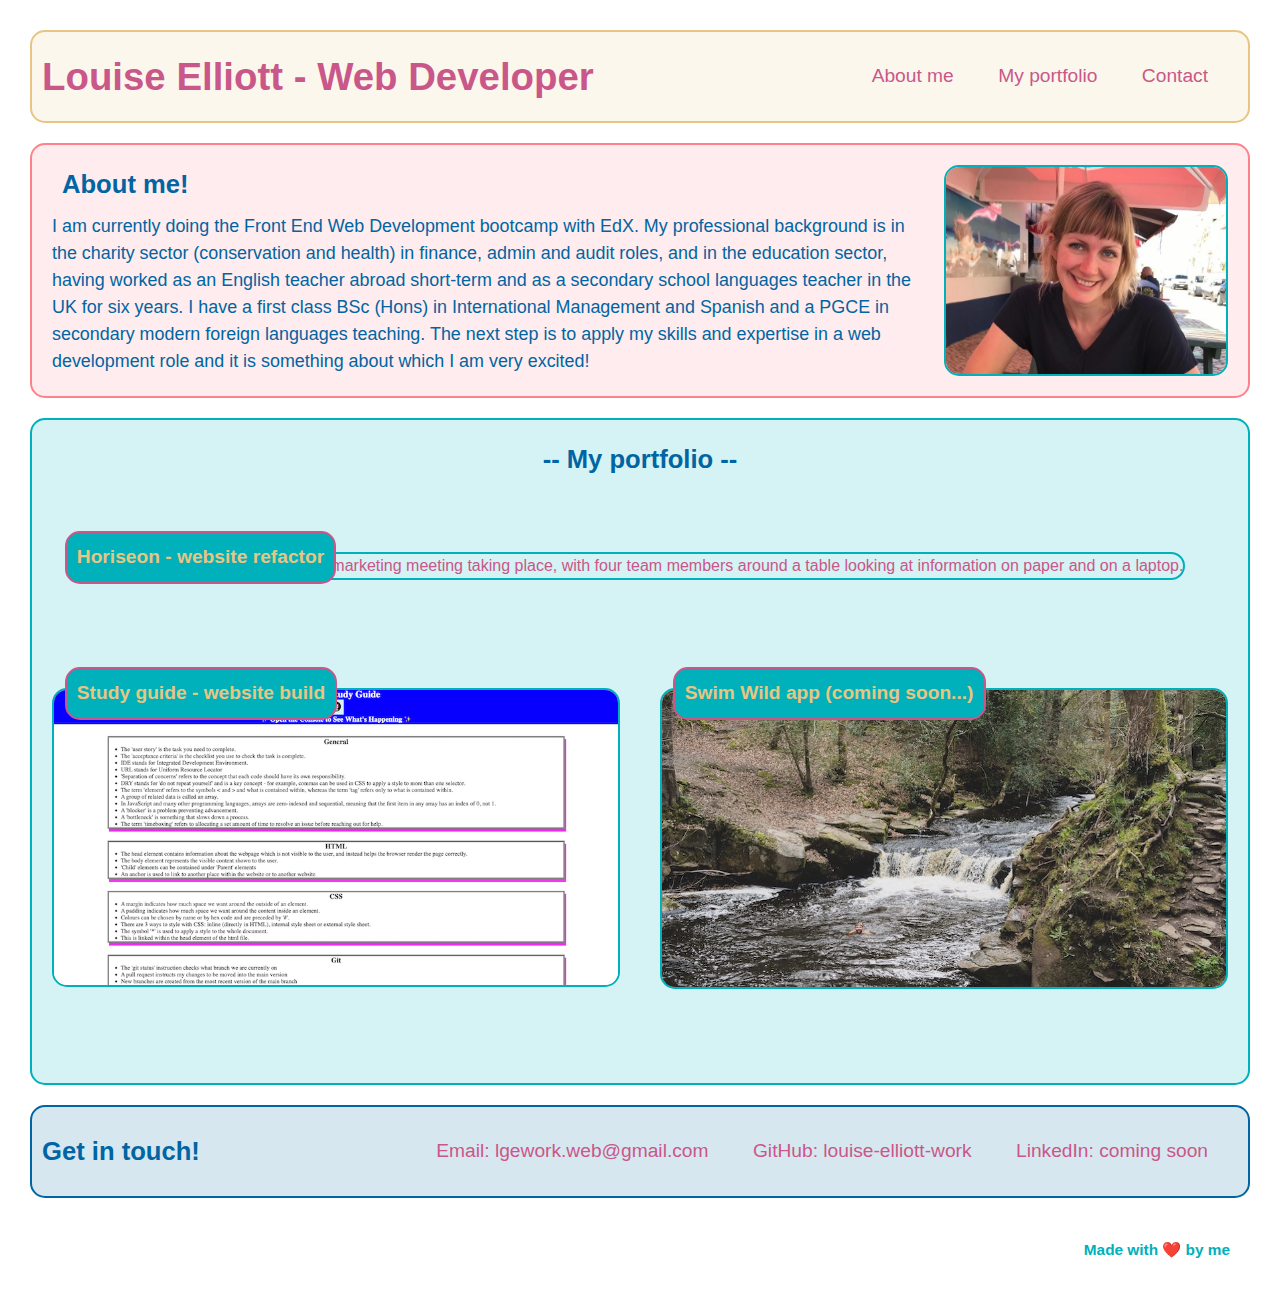
==== commit 846485dd: "media queries added to CSS" ====
--- a/index.html
+++ b/index.html
@@ -26,8 +26,8 @@
 
   <!-- Profile container with a professional summary and a profile photo. -->
   <section id="about-me">
-    <div id="text">
-    <h2>About me!</h2>
+    <div id="profile-text">
+      <div id="profile-heading"><h2>About me!</h2></div>
     <!-- This summary will be updated once more professional experience has been gained. -->
     <p>I am currently doing the Front End Web Development bootcamp with EdX. My professional background is in the charity sector (conservation and health) in finance, admin and audit roles, and in the education sector, having worked as an English teacher abroad short-term and as a secondary school languages teacher in the UK for six years. I have a first class BSc (Hons) in International Management and Spanish and a PGCE in secondary modern foreign languages teaching. The next step is to apply my skills and expertise in a web development role and it is something about which I am very excited!</p>
     </div>
@@ -39,27 +39,33 @@
   <!-- Portfolio container with images for, and links to, apps built and refactored so far. -->
   <section id="my-portfolio">
     
-    <div id="section-heading"><h2>-- My portfolio --</h2></div>
-      
-      <div id="app01">
-        <!-- Link opens as new tab. -->
-        <div class="app-label"><h3><a href="https://louise-elliott-work.github.io/website-refactor-Horiseon/" target="_blank">Horiseon - website refactor</a></h3></div>
-        <div class="app-image"><img src="./images/digital-marketing-meeting.jpg"; alt="The image shows a photo of a marketing meeting taking place, with four team members around a table looking at information on paper and on a laptop."></div>
-      </div>
+    <div id="portfolio-heading"><h2>-- My portfolio --</h2></div>
+    
+    <div id="app01">
+      <!-- Link opens as new tab when label or image is clicked. -->
+      <a href="https://louise-elliott-work.github.io/website-refactor-Horiseon/" target="_blank">
+      <div id="app-label"><h3>Horiseon - website refactor</h3></div>
+      <div class="app-image"><img src="./images/digital-marketing-meeting.jpg"; alt="The image shows a photo of a marketing meeting taking place, with four team members around a table looking at information on paper and on a laptop."></div>
+    </div>
+    </a>
 
-      <div id="app02">
-        <!-- Link opens as new tab. -->
-        <div class="app-label"><h3><a href="https://louise-elliott-work.github.io/prework-study-guide/" target="_blank">Prework study guide - website build</a></h3></div>
-        <div class="app-image"><img src="./images/prework-study-guide-screenshot-resized.png"; alt="The image shows a screenshot of a webpage entitled Prework Study Guide, with a logo and some notes underneath."></div>
-      </div>
+    <div id="app02">
+      <!-- Link opens as new tab when label or image is clicked. -->
+      <a href="https://louise-elliott-work.github.io/prework-study-guide/" target="_blank">
+      <div id="app-label"><h3>Study guide - website build</h3></div>
+      <div class="app-image"><img src="./images/prework-study-guide-screenshot-resized.png"; alt="The image shows a screenshot of a webpage entitled Prework Study Guide, with a logo and some notes underneath."></div>
+    </div>
+    </a>
     
-      <div id="app03">
-        <!-- Placeholder link to update once next app has been created. -->
-        <div class="app-label"><h3><a href="#">Swim Wild app coming soon...</a></h3></div>
-        <div class="app-image"><img src="./images/benjamin-elliott-SWQmJ7bO0OI-unsplash-resized.jpg"; alt="The image shows a photo of a man swimming in a river with treelined and mossy banks either side."></div> <!-- Photo by Benjamin Elliott on Unsplash. -->
-      </div>
-
-  </section>
+    <div id="app03">
+      <!-- Placeholder link to update once next app has been created. -->
+      <a href="#">
+      <div id="app-label"><h3>Swim Wild app (coming soon...)</h3></div>
+      <div class="app-image"><img src="./images/benjamin-elliott-SWQmJ7bO0OI-unsplash-resized.jpg"; alt="The image shows a photo of a man swimming in a river with treelined and mossy banks either side."></div> <!-- Photo by Benjamin Elliott on Unsplash. -->
+      </div> 
+     </a>   
+  
+    </section>
 
     <!-- <Contact container with email, GitHub and LinkedIn links. -->
     <section id="contact">
--- a/css/style.css
+++ b/css/style.css
@@ -66,7 +66,7 @@
   grid-template-columns: 1fr 1fr 1fr 1fr;
 }
 
-#text {
+#profile-text {
   border-style: none;
   grid-column: 1 / 4;
 }
@@ -89,8 +89,9 @@
   grid-template-columns: 1fr 1fr;
 }
 
-#section-heading {
+#portfolio-heading {
   grid-column: 1 / 3;
+  grid-row: 1 / 1;
   display: flex;
   justify-content: center;
   }
@@ -99,16 +100,22 @@
 
 #app01 {
   grid-column: 1 / 3;
+  grid-row: 2 / 2;
+  position: relative;
 }
 
 /* The second and third apps share the space on the second row. */
 
 #app02 {
   grid-column: 1 / 2;
+  grid-row: 3 / 3;
+  position: relative;
 }
 
 #app03 {
   grid-column: 2 / 3;
+  grid-row: 3 / 3;
+  position: relative;
 }
 
 img {
@@ -121,12 +128,15 @@
 }
 
 #app-label {
-  background-color: var(--brand-color-3);
+  background-color: var(--brand-color-4);
   margin: var(--margin-standard);
   border-style: solid;
   border-width: var(--border-width-standard);
   border-color: var(--brand-color-1);
   border-radius: var(--border-radius-standard);
+  position: absolute;
+  top: 1vw;
+  left: 1vw;
 }
 
 .app-image {
@@ -148,16 +158,6 @@
   justify-content: space-between;
   align-items: center;
 }
-.my-apps{
-  display:flex;
-  flex-wrap: wrap;
-}
-#app01{
-  flex: 1 0 95%;
-}
-.app-div{
-  flex: 1 0 45%;
-}
 
 /* Signature displayed bottom right. */
 
@@ -199,10 +199,107 @@
 
 /* Media queries set to support users with various viewport widths. */
 
-@media only screen and (max-width: 1000px) {
-  ...
-}
-
 @media only screen and (max-width: 600px) {
-  ...
+  
+  /* Header bar with name and role on one line and navigation menu on a separate line, all centered. */
+  
+  header {
+    background-color: var(--brand-color-3-transparent);
+    border-style: solid;
+    border-width: var(--border-width-standard);
+    border-color: var(--brand-color-3);
+    border-radius: var(--border-radius-standard);
+    display: flex;
+    flex-direction: column;
+    justify-content: space-between;
+    align-items: center;
+  }
+
+  /* About me section with title, summary and photo on separate lines, all centered. */
+
+  #about-me {
+    background-color: var(--brand-color-2-transparent);
+    border-style: solid;
+    border-width: var(--border-width-standard);
+    border-color: var(--brand-color-2);
+    border-radius: var(--border-radius-standard);
+    margin: var(--margin-standard);
+    display: grid;
+    grid-template-columns: 1fr 1fr 1fr;
+  }
+
+
+  #profile-heading {
+    grid-column: 1 / 4;
+    grid-row: 1 / 1;
+    display: flex;
+    justify-content: center;
+    }
+
+  #text {
+    border-style: none;
+    grid-column: 1 / 4;
+    grid-row: 2 / 2;
+  }
+  
+  #profile-photo {
+    grid-column: 2 / 3;
+    grid-row: 3 / 3;
+    display: flex;
+    align-content: center;
+    justify-content: center;
+  }
+
+  /* Contact section with 'Get in touch' instruction, email address, GitHub link and LinkedIn link, on separate lines, all centered. */
+  
+  #contact {
+    background-color: var(--brand-color-5-transparent);
+    border-style: solid;
+    border-width: var(--border-width-standard);
+    border-color: var(--brand-color-5);
+    border-radius: var(--border-radius-standard);
+    display: flex;
+    flex-direction: column;
+    justify-content: space-between;
+    align-items: center;
+  }
+
+  /* Font sizes adjusted for smaller screen size to avoid need for pinching. */
+
+  header li {
+    font-size: 2.5vw;
+  }
+  
+  h1 {
+    font-size: 5vw;
+  }
+  
+  h2 {
+    font-size: 3.5vw;
+  }
+  
+  h3 {
+    font-size: 2vw;
+  }
+  
+  h4 {
+    font-size: 2vw;
+  }
+  
+  a {
+    text-decoration: none;
+  }
+  
+  p {
+    font-size: 2vw;
+  }
+
+  /* Contact details displayed vertically to facilitate use. */
+
+  #contact li {
+    font-size: 2vw;
+    display: flex;
+    justify-content: center;
+  }
+
 }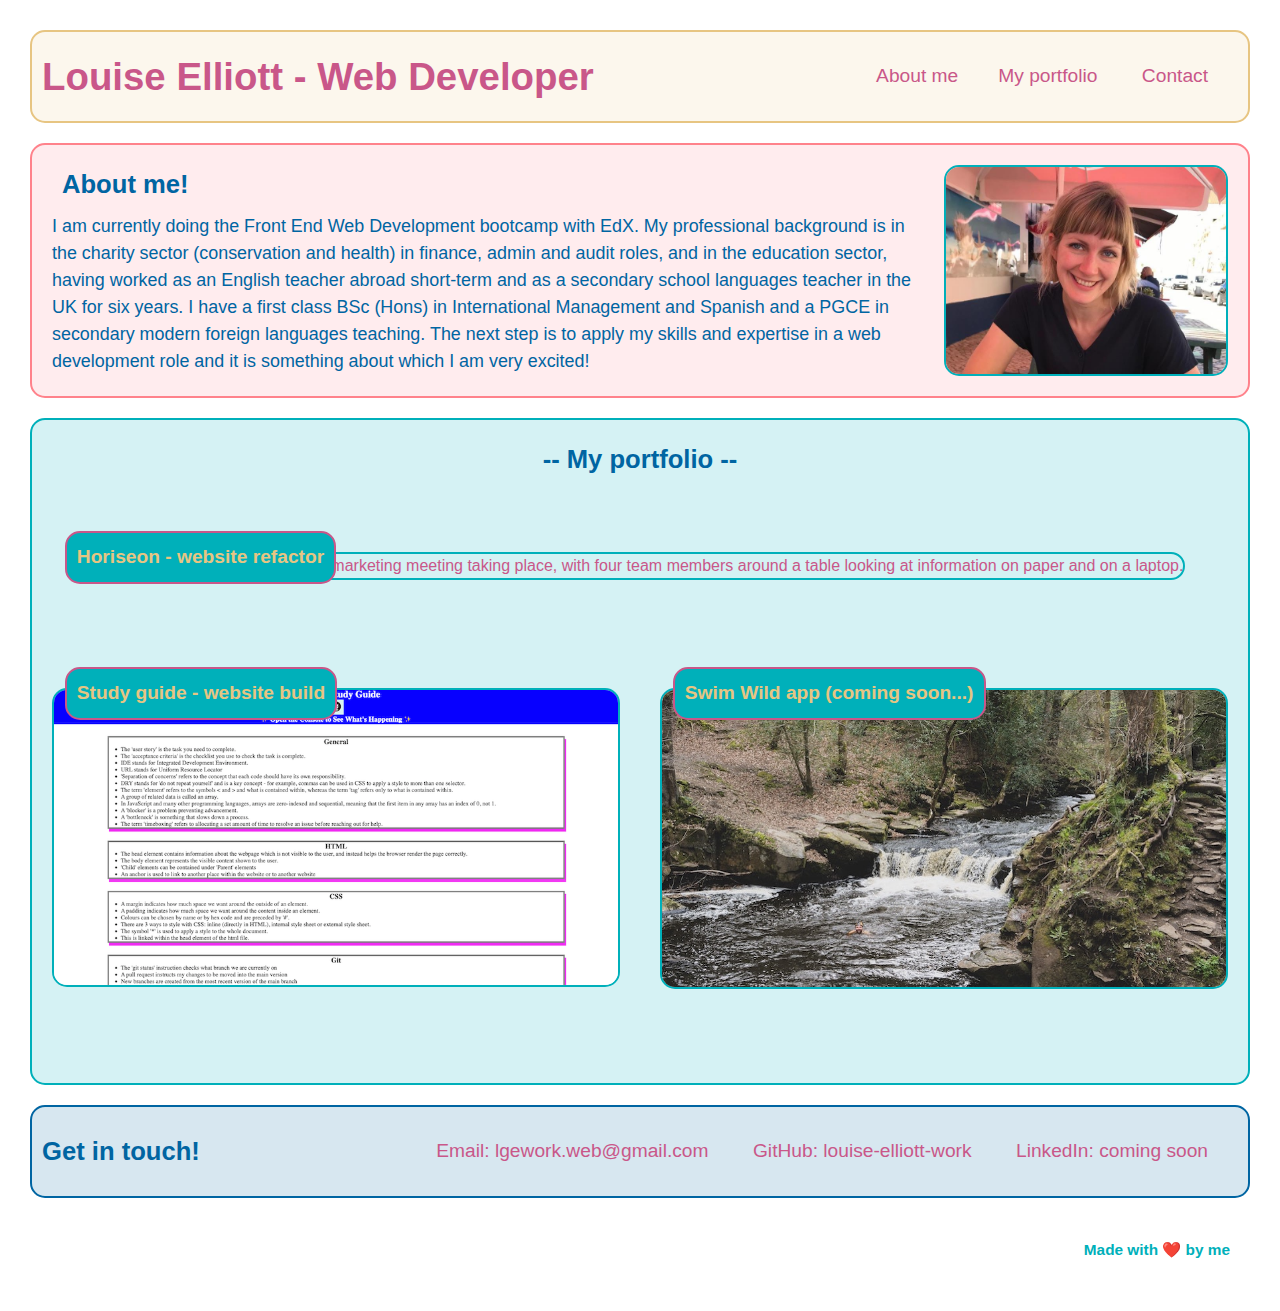
==== commit 57fac1d1: "README updated with information, screenshots and link" ====
--- a/index.html
+++ b/index.html
@@ -18,7 +18,7 @@
   <header>
     <h1>Louise Elliott - Web Developer</h1>
     <nav><ul>
-      <li><a href="#about-me">About me</a></li>
+      <li><a href="#about-me">About me</a></l>
       <li><a href="#my-portfolio">My portfolio</a></li>
       <li><a href="#contact">Contact</a></li>
     </ul></nav>
--- a/css/style.css
+++ b/css/style.css
@@ -25,8 +25,8 @@
   font-family: var(--brand-font-family)
 }
 
-/* Brand colors used for all font, boxes and borders. */
-/* Font sizes throughout set to respond to viewport width. */
+/* Brand colors used for all font, boxes and borders for consistency. */
+/* Font and image sizes throughout set to respond to viewport width to support use with different devices. */
 
 body {
   line-height: 1.5;
